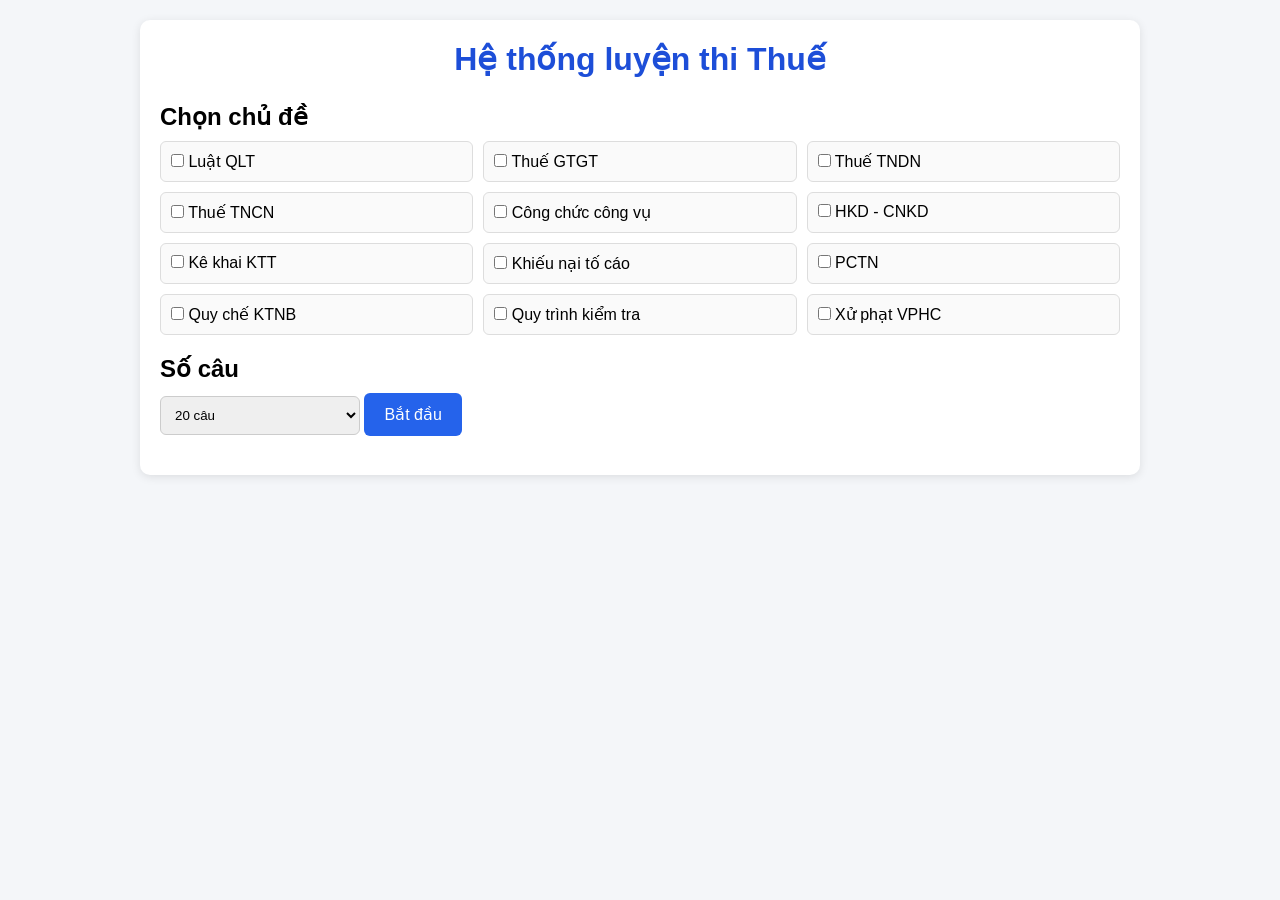
==== index.html @ 12fc9bf5 "Add files via upload" ====
<!DOCTYPE html>
<html lang="vi">
<head>
    <meta charset="UTF-8">
    <meta name="viewport" content="width=device-width, initial-scale=1.0">
    <title>Trắc nghiệm Thuế</title>
    <link rel="stylesheet" href="style.css">
</head>
<body>

<div class="container">

    <h1>Hệ thống luyện thi Thuế</h1>

    <div id="setup">

        <h2>Chọn chủ đề</h2>

        <div class="topics">

            <label><input type="checkbox" value="luatqlt"> Luật QLT</label>

            <label><input type="checkbox" value="thuegtgt"> Thuế GTGT</label>

            <label><input type="checkbox" value="thuetndn"> Thuế TNDN</label>

            <label><input type="checkbox" value="thuetncn"> Thuế TNCN</label>

            <label><input type="checkbox" value="congchuccongvu"> Công chức công vụ</label>

            <label><input type="checkbox" value="hkd_cnkd"> HKD - CNKD</label>

            <label><input type="checkbox" value="kekhaiktt"> Kê khai KTT</label>

            <label><input type="checkbox" value="khieunaitocao"> Khiếu nại tố cáo</label>

            <label><input type="checkbox" value="pcthamnhung"> PCTN</label>

            <label><input type="checkbox" value="quychektnb"> Quy chế KTNB</label>

            <label><input type="checkbox" value="quytrinhktra"> Quy trình kiểm tra</label>

            <label><input type="checkbox" value="xuphatvphc"> Xử phạt VPHC</label>

        </div>

        <h2>Số câu</h2>

        <select id="questionCount">
            <option value="20">20 câu</option>
            <option value="30">30 câu</option>
            <option value="40">40 câu</option>
            <option value="60">60 câu</option>
        </select>

        <button id="startBtn">
            Bắt đầu
        </button>

    </div>

    <div id="quizContainer" style="display:none;">

        <div class="topbar">

            <div id="timer">
                00:00
            </div>

            <button id="submitBtn">
                Nộp bài
            </button>

        </div>

        <div id="questions"></div>

    </div>

    <div id="resultContainer" style="display:none;">

        <h2>Kết quả</h2>

        <div id="score"></div>

        <div id="review"></div>

        <button onclick="location.reload()">
            Làm lại
        </button>

    </div>

</div>

<script src="script.js"></script>

</body>
</html>
---- style.css ----
*{
    margin:0;
    padding:0;
    box-sizing:border-box;
    font-family:Arial, Helvetica, sans-serif;
}

body{
    background:#f4f6f9;
    padding:20px;
}

.container{
    max-width:1000px;
    margin:auto;
    background:#fff;
    padding:20px;
    border-radius:10px;
    box-shadow:0 2px 10px rgba(0,0,0,0.1);
}

h1{
    text-align:center;
    margin-bottom:25px;
    color:#1d4ed8;
}

h2{
    margin:20px 0 10px;
}

.topics{
    display:grid;
    grid-template-columns:repeat(auto-fill,minmax(250px,1fr));
    gap:10px;
    margin-bottom:20px;
}

.topics label{
    padding:10px;
    border:1px solid #ddd;
    border-radius:6px;
    background:#fafafa;
    cursor:pointer;
}

.topics label:hover{
    background:#f0f7ff;
}

select{
    padding:10px;
    width:200px;
    margin-bottom:20px;
    border:1px solid #ccc;
    border-radius:6px;
}

button{
    background:#2563eb;
    color:white;
    border:none;
    padding:12px 20px;
    border-radius:6px;
    cursor:pointer;
    font-size:16px;
}

button:hover{
    background:#1e40af;
}

.topbar{
    display:flex;
    justify-content:space-between;
    align-items:center;
    margin-bottom:20px;
    position:sticky;
    top:0;
    background:white;
    padding:10px 0;
    z-index:999;
}

#timer{
    font-size:24px;
    font-weight:bold;
    color:#dc2626;
}

.question{
    margin-bottom:25px;
    padding:15px;
    border:1px solid #ddd;
    border-radius:8px;
    background:#fafafa;
}

.question h3{
    margin-bottom:12px;
    color:#111827;
    line-height:1.5;
}

.option{
    margin:8px 0;
}

.option label{
    cursor:pointer;
    display:block;
    padding:8px;
    border-radius:6px;
}

.option label:hover{
    background:#eef4ff;
}

.correct{
    background:#dcfce7 !important;
    border:1px solid #22c55e;
    color:#166534;
    font-weight:bold;
}

.wrong{
    background:#fee2e2 !important;
    border:1px solid #ef4444;
    color:#991b1b;
    text-decoration:line-through;
}

.answer-box{
    margin-top:10px;
    padding:10px;
    background:#ecfdf5;
    border-left:4px solid #22c55e;
    color:#166534;
    font-weight:bold;
}

#score{
    margin:20px 0;
    font-size:22px;
    font-weight:bold;
    color:#1d4ed8;
}

.result-summary{
    padding:15px;
    background:#eff6ff;
    border:1px solid #93c5fd;
    border-radius:8px;
    margin-bottom:20px;
}

.result-summary p{
    margin:8px 0;
    font-size:18px;
}

.review-item{
    margin-bottom:25px;
    border:1px solid #ddd;
    border-radius:8px;
    padding:15px;
}

.review-item h4{
    margin-bottom:10px;
}

.badge-correct{
    display:inline-block;
    background:#22c55e;
    color:white;
    padding:4px 10px;
    border-radius:20px;
    font-size:13px;
}

.badge-wrong{
    display:inline-block;
    background:#ef4444;
    color:white;
    padding:4px 10px;
    border-radius:20px;
    font-size:13px;
}

@media(max-width:768px){

    .container{
        padding:15px;
    }

    .topics{
        grid-template-columns:1fr;
    }

    .topbar{
        flex-direction:column;
        gap:10px;
    }

    #timer{
        font-size:20px;
    }

    button{
        width:100%;
    }
}
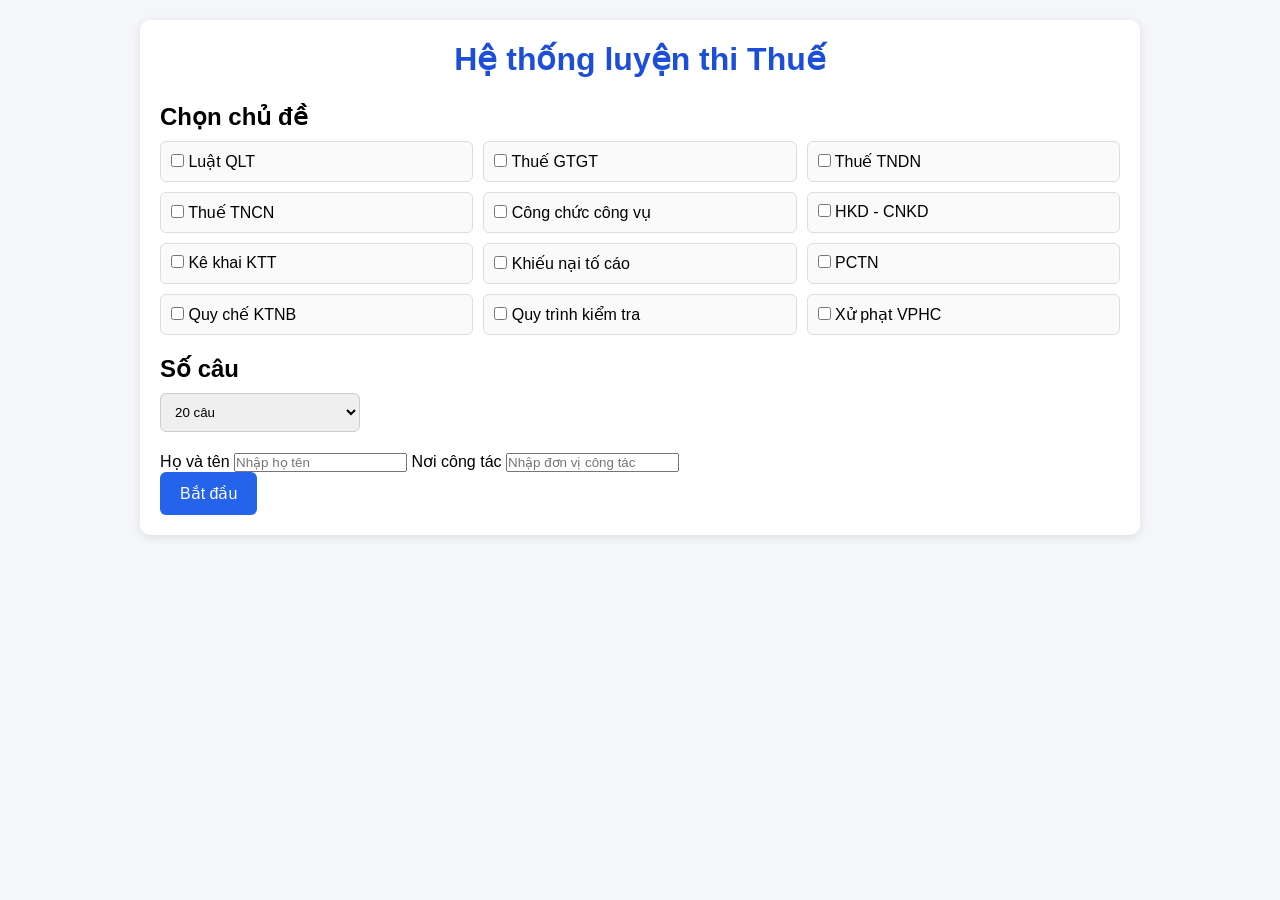
==== commit c39d252c: "capnhat2" ====
--- a/index.html
+++ b/index.html
@@ -51,7 +51,23 @@
             <option value="30">30 câu</option>
             <option value="40">40 câu</option>
             <option value="60">60 câu</option>
+            <option value="full">Full chủ đề</option>
         </select>
+        
+    <div class="user-info">
+        <label>Họ và tên</label>
+        <input
+            type="text"
+            id="userName"
+            placeholder="Nhập họ tên"
+        >
+        <label>Nơi công tác</label>
+        <input
+            type="text"
+            id="userOffice"
+            placeholder="Nhập đơn vị công tác"
+        >
+    </div>
 
         <button id="startBtn">
             Bắt đầu
@@ -96,4 +112,4 @@
 <script src="script.js"></script>
 
 </body>
-</html>+</html>
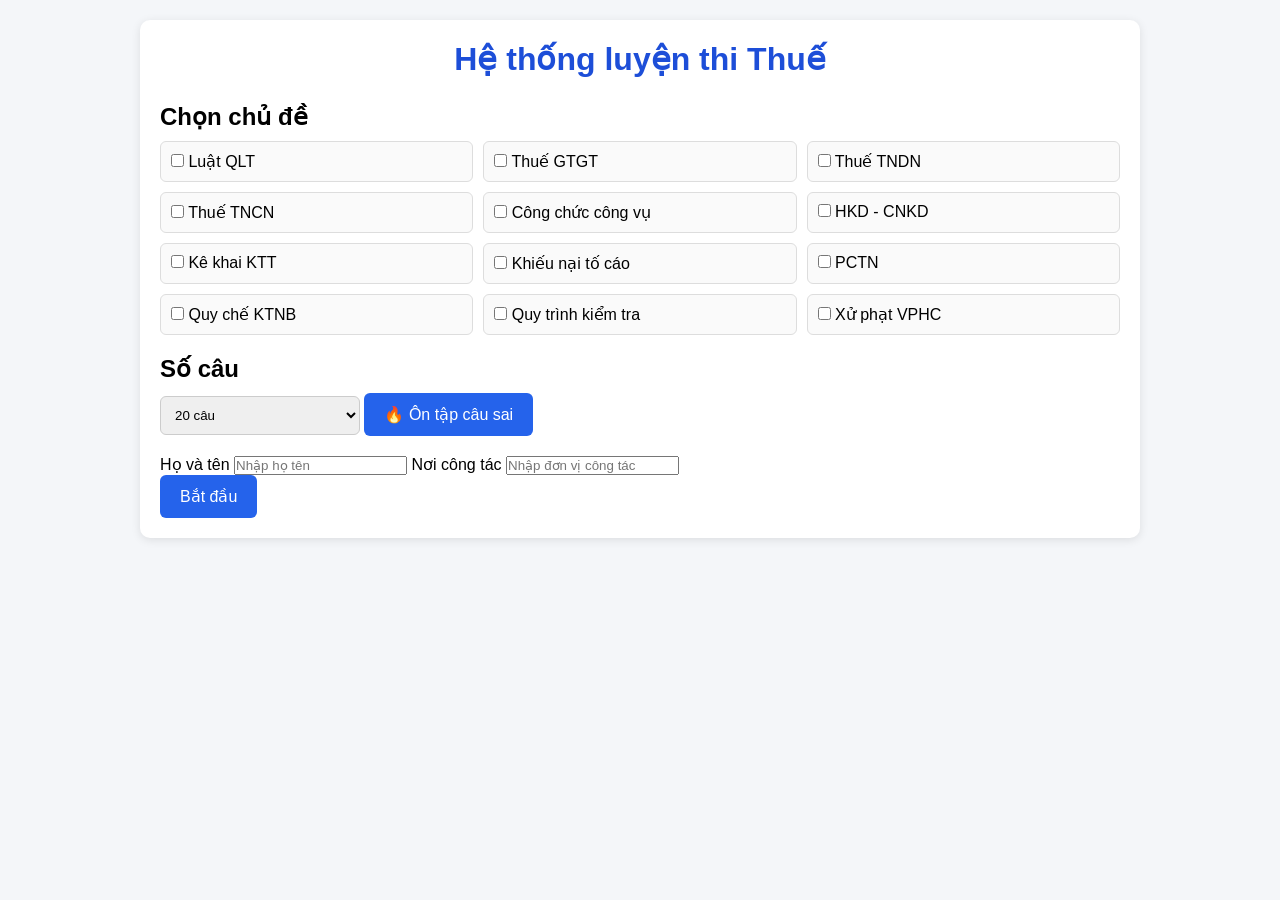
==== commit 5df07e17: "capnhat2" ====
--- a/index.html
+++ b/index.html
@@ -53,6 +53,10 @@
             <option value="60">60 câu</option>
             <option value="full">Full chủ đề</option>
         </select>
+
+        <button id="reviewWrongBtn">
+            🔥 Ôn tập câu sai
+        </button>
         
     <div class="user-info">
         <label>Họ và tên</label>
@@ -101,8 +105,18 @@
 
         <div id="review"></div>
 
+        <div id="wrongStatsPanel"></div>
+
         <button onclick="location.reload()">
-            Làm lại
+            🔁 Làm lại
+        </button>
+
+        <button id="retryWrongBtn" style="display:none;">
+             📚 Làm lại các câu sai
+        </button>
+
+        <button id="clearWrongStatsBtn">
+             🗑 Xóa thống kê câu sai
         </button>
 
     </div>
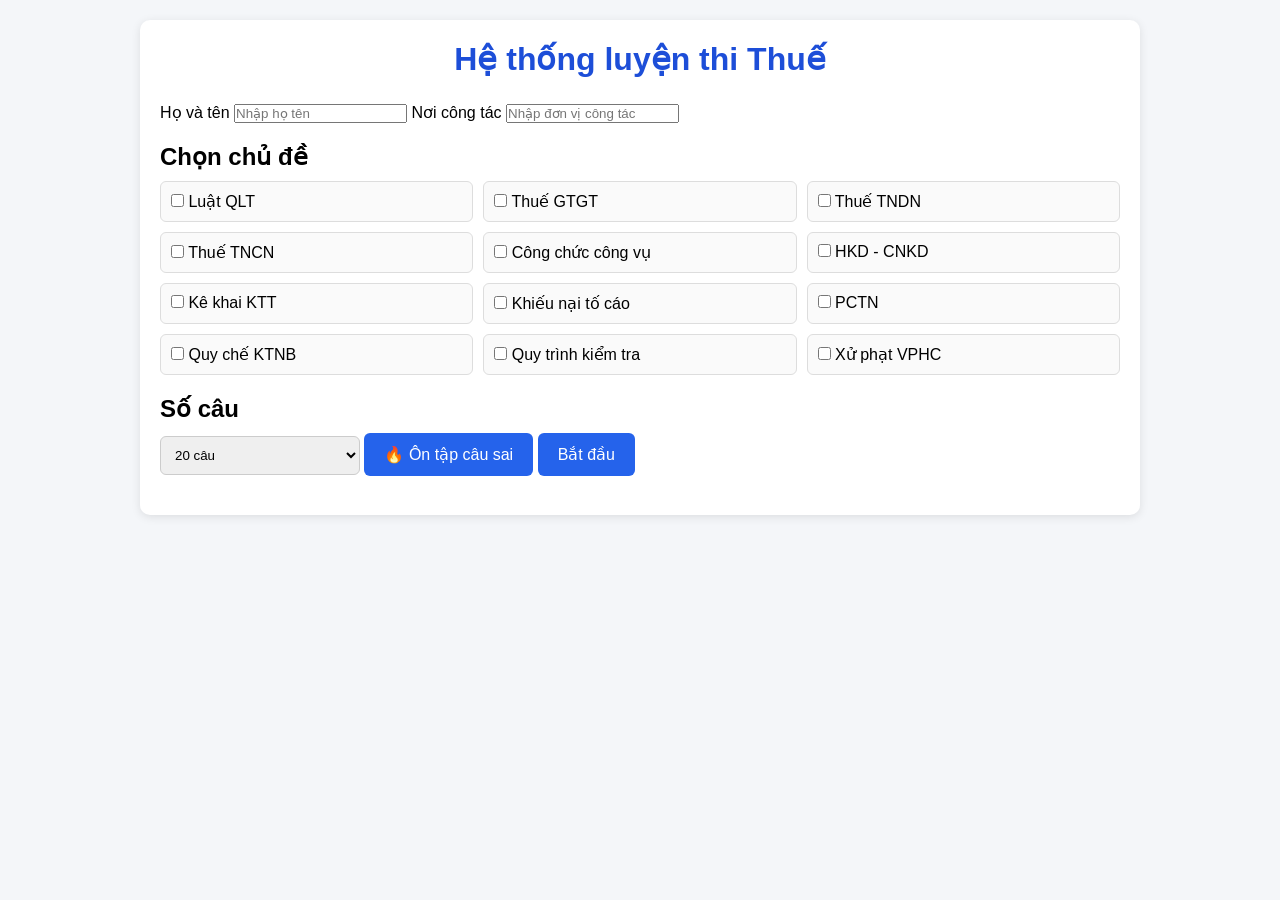
==== commit ddf220dc: "capnhat2" ====
--- a/index.html
+++ b/index.html
@@ -11,6 +11,21 @@
 <div class="container">
 
     <h1>Hệ thống luyện thi Thuế</h1>
+
+    <div class="user-info">
+        <label>Họ và tên</label>
+        <input
+            type="text"
+            id="userName"
+            placeholder="Nhập họ tên"
+        >
+        <label>Nơi công tác</label>
+        <input
+            type="text"
+            id="userOffice"
+            placeholder="Nhập đơn vị công tác"
+        >
+    </div>
 
     <div id="setup">
 
@@ -57,22 +72,7 @@
         <button id="reviewWrongBtn">
             🔥 Ôn tập câu sai
         </button>
-        
-    <div class="user-info">
-        <label>Họ và tên</label>
-        <input
-            type="text"
-            id="userName"
-            placeholder="Nhập họ tên"
-        >
-        <label>Nơi công tác</label>
-        <input
-            type="text"
-            id="userOffice"
-            placeholder="Nhập đơn vị công tác"
-        >
-    </div>
-
+          
         <button id="startBtn">
             Bắt đầu
         </button>
